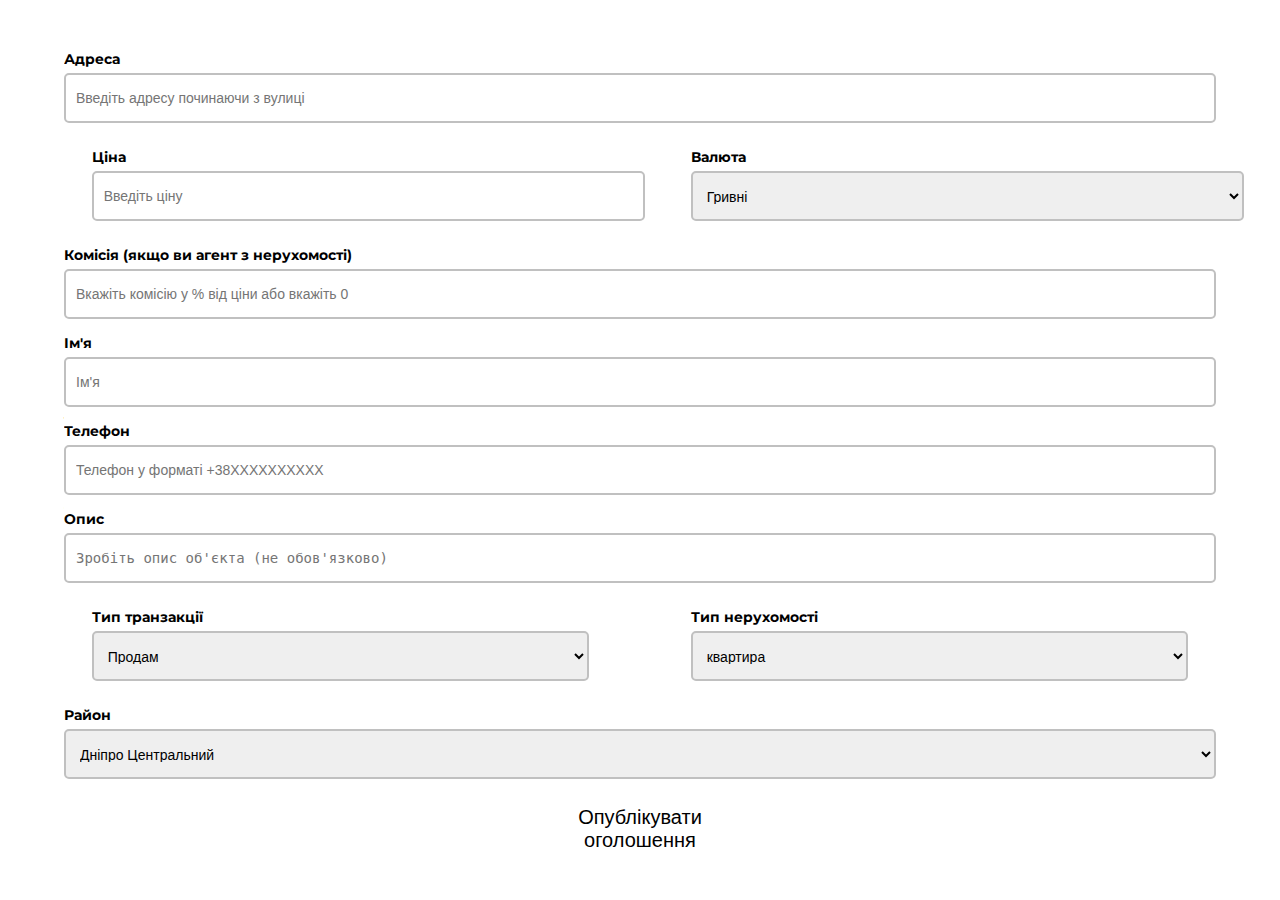
==== IO3bot/index.html @ 9a079ce9 "Update index.html" ====
<!doctype html>
<head lang="ua">
    <meta charset="UTF-8">
    <meta name="viewport"
          content="width=device-width, user-scalable=no, initial-scale=1.0, maximum-scale=1.0, minimum-scale=1.0">
    <meta http-equiv="X-UA-Compatible" content="ie=edge">
    <title>VE Estate Dnipro</title>
     <style>
        @import url('https://fonts.googleapis.com/css2?family=Montserrat:wght@200;500;700&display=swap');

        * {
            margin: 0;
            padding: 0;
            box-sizing: border-box;
        }

        body {
            font-family: 'Montserrat', sans-serif;
            font-weight: 200;
            color: var(--tg-theme-text-color);
            background: var(--tg-theme-bg-color);
        }

        #form {
            text-align: center;
            margin-top: 50px;
        }

        label {
            display: block;
            text-align: left;
            margin: 10px 5% 5px;
            font-size: 14px;
            font-weight: 700; /* Сделали текст label более жирным */
        }

        input, select, textarea {
            width: 90%;
            outline: none;
            margin: 0 5% 15px;
            padding: 15px 10px;
            font-size: 14px;
            border: 2px solid silver;
            border-radius: 5px;
            display: block;
            resize: none; /* Убираем возможность изменения размера для input и textarea */
        }

        textarea {
            height: 50px; /* Устанавливаем одинаковую высоту для textarea */
        }

        input.error, select.error {
            border-color: red;
        }

        select {
            font-size: 14px;
            height: 50px;
        }

        #select-container {
            display: flex;
            justify-content: space-between;
            margin: 10px 5%;
        }

        .select-box {
            width: 48%;
        }

        button {
            border: 0;
            border-radius: 5px;
            margin-top: 20px;
            height: 60px;
            width: 200px;
            font-size: 20px;
            font-weight: 500;
            cursor: pointer;
            transition: all 500ms ease;
            color: var(--tg-theme-button-color);
            background: var(--tg-theme-button-text-color);
            display: block;
            margin-left: auto;
            margin-right: auto;
        }

        button:hover {
            background: var(--tg-theme-secondary-bg-color);
        }

        #error {
            color: red;
            margin-top: 10px;
            font-weight: 700; /* Сделали текст ошибок более жирным */
        }

        #area-input, #land_area-input, #number_room-input, #floor-input, #storeys-input {
            display: none;
        }
    </style>
</head>
<body>
    <form id="form">
        <label for="user_adress">Адреса</label>
        <input type="text" placeholder="Введіть адресу починаючи з вулиці" id="user_adress">

        <div id="price-currency-container" style="display: flex; justify-content: space-between; margin: 0 5%;">
            <div style="width: 48%;">
                <label for="user_price">Ціна</label>
                <input type="text" placeholder="Введіть ціну" id="user_price" style="width: 100%;">
            </div>
            <div style="width: 48%;">
                <label for="currency_type">Валюта</label>
                <select id="currency_type" style="width: 100%;">
                    <option value="гривень">Гривні</option>
                    <option value="доларів">Долари США</option>
                    <option value="євро">Євро</option>
                </select>
            </div>
        </div>

        <label for="user_commission">Комісія (якщо ви агент з нерухомості)</label>
        <input type="text" placeholder="Вкажіть комісію у % від ціни або вкажіть 0" id="user_commission">

        <label for="user_name">Ім'я</label>
        <input type="text" placeholder="Ім'я" id="user_name">

        <label for="user_phone">Телефон</label>
        <input type="text" placeholder="Телефон у форматі +38ХХХХХХХХХХ" id="user_phone">

        <label for="user_description">Опис</label>
        <textarea placeholder="Зробіть опис об'єкта (не обов'язково)" id="user_description" rows="1" style="resize: none; height: 50px;"></textarea>

        <!-- Контейнер для элементов select -->
        <div id="select-container">
            <div class="select-box">
                <label for="transaction_type">Тип транзакції</label>
                <select id="transaction_type">
                    <option value="#Продам">Продам</option>
                    <option value="#Здам">Здам</option>
                </select>
            </div>

            <div class="select-box">
                <label for="property_type">Тип нерухомості</label>
                <select id="property_type">
                <option value="_квартиру">квартира</option>
                <option value="_будинок">будинок</option>
                <option value="_земельну_ділянку">земельна ділянка</option>
                <option value="_магазин_салон">магазин салон</option>
                <option value="_ресторан_кафе">ресторан кафе</option>
                <option value="_офіс">офіс</option>
                <option value="_салон_краси">салон краси</option>
                <option value="_медичну_установу">медична установа</option>
                <option value="_склад">склад</option>
                <option value="_пром_базу">пром база</option>
                <option value="_виробництво">виробництво</option>
                <option value="_базу_відпочинку">база відпочинку</option>
                <option value="_готель">готель</option>
                <option value="_МАФ_кіоск">МАФ кіоск</option>
                <option value="_точку_на_базарі">точка на базарі</option>
                <option value="_АЗС">АЗС</option>
                <option value="_автомийку">автомийка</option>
                <option value="_СТО">СТО</option>
                <option value="_фермерське_господарство">фермерське господарство</option>
                <option value="_гараж_паркувальне_місце">гараж паркувальне місце</option>
                <option value="_приміщення_вільного_призначення">приміщення вільного призначення</option>
                <option value="_окрему_нежитлову_будівлю">окрема нежитлова будівля</option>
                <option value="_установу_освіти">установа освіти</option>
                <option value="_спортивну_установу">спортивна установа</option>
                </select>
            </div>
        </div>

        <label for="district_type">Район</label>
        <select id="district_type">
                <option value="#Дніпро_Центральний">Дніпро Центральний</option>
                <option value="#Дніпро_Шевченківський">Дніпро Шевченківський</option>
                <option value="#Дніпро_Соборний">Дніпро Соборний</option>
                <option value="#Дніпро_Нижньодніпровський_АНД">Дніпро Нижньодніпровський АНД</option>
                <option value="#Дніпро_Індустріальний">Дніпро Індустріальний</option>
                <option value="#Дніпро_Чечеловський">Дніпро Чечеловський</option>
                <option value="#Дніпро_Новокодацький">Дніпро Новокодацький</option>
                <option value="#Дніпро_Самарський">Дніпро Самарський</option>
                <option value="#Дніпро_Дніпровський">Дніпро Дніпровський</option>
                <option value="#Кам'янський">Кам'янський</option>
                <option value="#Криворіжський">Криворіжський</option>
                <option value="#Нікопольський">Нікопольський</option>
                <option value="#Самар_Новомосковський">Самар Новомосковський</option>
                <option value="#Матвіїв_Павлоградський">Матвіїв Павлоградський</option>
                <option value="#Ріднопіль_Синельниківський">Ріднопіль Синельниківський</option>
        </select>


        <!-- Поле для общей площади помещений -->
        <div id="area-input">
            <label for="user_area">Загальна площа приміщень (м²)</label>
            <input type="text" placeholder="Введіть загальну площу у м²" id="user_area">
        </div>

        <!-- Поле для площади земельного участка -->
        <div id="land_area-input">
            <label for="user_land_area">Площа земельної ділянки (м²)</label>
            <input type="text" placeholder="Введіть площу ділянки у м² " id="land_area">
        </div>

        <!-- Поле для количества комнат -->
        <div id="number_room-input">
            <label for="user_number_room">Кількість кімнат</label>
            <input type="text" placeholder="Введіть кількість кімнат " id="number_room">
        </div>

        <!-- Поле для номера этажа -->
        <div id="floor-input">
            <label for="user_floor">Поверх(можна обрати одразу декілька)</label>
            <select id="user_floor" multiple>
                <script>
                    for (let i = 1; i <= 50; i++) {
                        document.write(`<option value="${i}">${i}й</option>`);
                    }
                </script>
                <option value="підвал">підвал</option>
                <option value="цоколь">цоколь</option>
            </select>
        </div>

        <!-- Поле для количества этажей в здании -->
        <div id="storeys-input">
            <label for="user_storeys">Кількість поверхів у будівлі</label>
            <select id="user_storeys">
                <script>
                    for (let i = 1; i <= 50; i++) {
                        document.write(`<option value="${i}">${i}</option>`);
                    }
                </script>
            </select>
        </div>

        <div id="error"></div>
        <button id="order" type="button">Опублікувати оголошення</button>
    </form>

    <script src="https://telegram.org/js/telegram-web-app.js"></script>
    <script>
        let tg = window.Telegram.WebApp;
        let order = document.getElementById("order");
        let areaInput = document.getElementById("area-input");
        let areaField = document.getElementById("user_area");
        let landAreaInput = document.getElementById("land_area-input");
        let landAreaField = document.getElementById("land_area");
        let numberRoomInput = document.getElementById("number_room-input");
        let numberRoomField = document.getElementById("number_room");
        let floorInput = document.getElementById("floor-input");
        let floorField = document.getElementById("user_floor");
        let storeysInput = document.getElementById("storeys-input");
        let storeysField = document.getElementById("user_storeys");
        let propertyType = document.getElementById("property_type");
        let nameField = document.getElementById("user_name");
        let phoneField = document.getElementById("user_phone");

        // Проверяем, есть ли сохраненное имя в localStorage и устанавливаем его в поле
        if (localStorage.getItem("savedName")) {
            nameField.value = localStorage.getItem("savedName");
        }

        // Сохраняем имя в localStorage при изменении поля
        nameField.addEventListener("input", function() {
            localStorage.setItem("savedName", nameField.value);
        });

        // Проверяем, есть ли сохраненный номер телефона в localStorage и устанавливаем его в поле
        if (localStorage.getItem("savedPhone")) {
            phoneField.value = localStorage.getItem("savedPhone");
        }

        // Сохраняем номер телефона в localStorage при изменении поля
        phoneField.addEventListener("input", function() {
            localStorage.setItem("savedPhone", phoneField.value);
        });

        tg.expand();

        // Функция для отображения или скрытия поля общей площади
        function toggleAreaField() {
            if (propertyType.value === "_земельну_ділянку") {
                areaInput.style.display = "none";
                areaField.value = ""; // Очистить значение площади, если поле скрыто
            } else {
                areaInput.style.display = "block";
            }
        }

        // Функция для отображения или скрытия поля площади земельного участка
        function toggleLandAreaField() {
            if (propertyType.value === "_земельну_ділянку") {
                landAreaInput.style.display = "block";
                landAreaField.required = true;
            } else if (propertyType.value === "_квартиру" ||
                propertyType.value === "_гараж_паркувальне_місце" ||
                propertyType.value === "_салон_краси" ||
                propertyType.value === "_приміщення_вільного_призначення" ||
                propertyType.value === "_МАФ_кіоск" ||
                propertyType.value === "_точку_на_базарі") {
                landAreaInput.style.display = "none";
                landAreaField.value = "";
                landAreaField.required = false;
            } else {
                landAreaInput.style.display = "block";
                landAreaField.required = false;
            }
        }

        // Функция для отображения или скрытия поля количество комнат
        function toggleNumberRoomField() {
            if (propertyType.value === "_земельну_ділянку" ||
                propertyType.value === "_магазин_салон" ||
                propertyType.value === "_спортивну_установу" ||
                propertyType.value === "_ресторан_кафе" ||
                propertyType.value === "_склад" ||
                propertyType.value === "_пром_базу" ||
                propertyType.value === "_МАФ_кіоск" ||
                propertyType.value === "_точку_на_базарі" ||
                propertyType.value === "_АЗС" ||
                propertyType.value === "_автомийку" ||
                propertyType.value === "_СТО" ||
                propertyType.value === "_фермерське_господарство" ||
                propertyType.value === "_гараж_паркувальне_місце" ||
                propertyType.value === "_виробництво") {
                numberRoomInput.style.display = "none";
                numberRoomField.value = ""; // Очистить значение площади, если поле скрыто
            } else {
                numberRoomInput.style.display = "block";
            }
        }

        // Функция для отображения или скрытия поля этаж
        function toggleFloorField() {
            if (propertyType.value === "_будинок" ||
                propertyType.value === "_земельну_ділянку" ||
                propertyType.value === "_окрему_нежитлову_будівлю" ||
                propertyType.value === "_пром_базу" ||
                propertyType.value === "_виробництво" ||
                propertyType.value === "_базу_відпочинку" ||
                propertyType.value === "_готель" ||
                propertyType.value === "_МАФ_кіоск" ||
                propertyType.value === "_точку_на_базарі" ||
                propertyType .value === "_АЗС" ||
                propertyType.value === "_автомийку" ||
                propertyType.value === "_СТО" ||
                propertyType.value === "_фермерське_господарство" ||
                propertyType.value === "_гараж_паркувальне_місце") {
                floorInput.style.display = "none";
                floorField.value = ""; // Очистить значение этажа, если поле скрыто
            } else {
                floorInput.style .display = "block";
            }
        }

        // Функция для отображения или скрытия поля количество этажей
        function toggleStoreysField() {
            if (propertyType.value === "_земельну_ділянку" ||
                propertyType.value === "_точку_на_базарі" ||
                propertyType.value === "_АЗС" ||
                propertyType.value === "_фермерське_господарство" ||
                propertyType.value === "_гараж_паркувальне_місце" ||
                propertyType.value === "_МАФ_кіоск") {
                storeysInput.style.display = "none";
                storeysField.value = ""; // Очистить значение этажа, если поле скрыто
            } else {
                storeysInput.style.display = "block";
            }
        }

        // Функция для проверки ввода только чисел от 0 и выше
        function validateNumberInput(event) {
            let input = event.target;
            let value = input.value;

            if (isNaN(value) || Number(value) < 0) {
                input.value = ""; // Очистить поле, если введено некорректное значение
                input.classList.add('error'); // Добавить класс error для подсветки красным
            } else {
                input.classList.remove('error'); // Удалить класс error, если значение корректное
            }
        }

        // Функция для проверки ввода только целых положительных чисел
        function validateIntegerInput(event) {
            let input = event.target;
            let value = input.value;

            // Проверяем, что значение — целое число и больше нуля
            if (!/^\d+$/.test(value)) {
                input.value = ""; // Очистить поле, если введено некорректное значение
                input.classList.add('error'); // Добавить класс error для подсветки красным
            } else {
                input.classList.remove('error'); // Удалить класс error, если значение корректное
            }
        }

        // Добавляем обработчик на изменение типа недвижимости
        propertyType.addEventListener("change", function() {
            toggleAreaField();
            toggleLandAreaField();
            toggleNumberRoomField();
            toggleFloorField();
            toggleStoreysField();
        });

        // Добавляем обработчики ввода для полей общей площади, площади земельного участка,
        // количества комнат,
        areaField.addEventListener("input", validateNumberInput);
        landAreaField.addEventListener("input", validateNumberInput);
        numberRoomField.addEventListener("input", validateIntegerInput);

        // Добавляем обработчики ввода для полей "ціна" и "комісія"
        let priceField = document.getElementById("user_price");
        let commissionField = document.getElementById("user_commission");

        priceField.addEventListener("input", validateNumberInput);
        commissionField.addEventListener("input", validateNumberInput);

        order.addEventListener("click", (event) => {
            event.preventDefault();
            document.getElementById("error").innerText = '';

            let adress = document.getElementById("user_adress").value;
            let price = document.getElementById("user_price").value;
            let commission = document.getElementById("user_commission").value;
            let name = document.getElementById("user_name").value;
            let phone = document.getElementById("user_phone").value;
            let description = document.getElementById("user_description").value;
            let transactionType = document.getElementById("transaction_type").value;
            let propertyTypeValue = document.getElementById("property_type").value;
            let currencyType = document.getElementById("currency_type").value;
            let districtType = document.getElementById("district_type").value;
            let floorSelect = document.getElementById("user_floor");
            let selectedFloors = Array.from(floorSelect.selectedOptions).map(option => option.value);
            let floor = selectedFloors.join(", "); // Преобразуем массив выбранных этажей в строку
            let storeys = document.getElementById("user_storeys").value;

            // Проверка общей площади
            let area = areaField.value;
            if (propertyTypeValue !== "_земельну_ділянку" && (isNaN(area) || Number(area) <= 0)) {
                document.getElementById("error").innerText = 'Помилка: загальна площа приміщень має бути додатнім числом';
                areaField.classList.add('error'); // Добавить класс error для подсветки красным
                return;
            } else {
                areaField.classList.remove('error'); // Удалить класс error, если значение корректное
            }

            // Проверка площади земельного участка
            let land_area = landAreaField.value;
            if (propertyTypeValue === "_земельну_ділянку") {
                if (isNaN(land_area) || Number(land_area) <= 0) {
                    document.getElementById("error").innerText = 'Помилка: площа земельної ділянки має бути додатнім числом';
                    landAreaField.classList.add('error');
                    return;
                }
            } else if (propertyTypeValue !== "_квартиру" &&
                propertyTypeValue !== "_гараж_паркувальне_місце" &&
                propertyTypeValue !== "_МАФ_кіоск" &&
                propertyTypeValue !== "_точку_на_базарі" &&
                (isNaN(land_area) || Number(land_area) < 0)) {
                document.getElementById("error").innerText = 'Помилка: площа земельної ділянки має бути додатнім числом або залишена порожньою';
                landAreaField.classList.add('error');
                return;
            }
            landAreaField.classList.remove('error');

            // Проверка количества комнат
            let number_room = numberRoomField.value;
            if (propertyTypeValue !== "_земельну_ділянку" &&
                propertyTypeValue !== "_магазин_салон" &&
                propertyTypeValue !== "_ресторан_кафе" &&
                propertyTypeValue !== "_склад" &&
                propertyTypeValue !== "_пром_базу" &&
                propertyTypeValue !== "_МАФ_кіоск" &&
                propertyTypeValue !== "_точку_на_базарі" &&
                propertyTypeValue !== "_АЗС" &&
                propertyTypeValue !== "_автомийку" &&
                propertyTypeValue !== "_СТО" &&
                propertyTypeValue !== "_фермерське_господарство" &&
                propertyTypeValue !== "_гараж_паркувальне_місце" &&
                propertyTypeValue !== "_виробництво" &&
                (isNaN(number_room) || Number(number_room) <= 0)) {
                document.getElementById("error").innerText = 'Помилка: кількість кімнат тільки додатнє ціле число';
                numberRoomField.classList.add('error'); // Добавить класс error для подсветки красным
                return;
            } else {
                numberRoomField.classList.remove('error'); // Удалить класс error, если значение корректное
            }

            if (adress.length < 3) {
                document.getElementById("error").innerText = 'Помилка у адресі';
                document.getElementById("user_adress").classList.add('error'); // Добавить класс error для подсветки красным
                return;
            } else {
                document.getElementById("user_adress").classList.remove('error'); // Удалить класс error, если значение корректное
            }

            // Проверка цены
            if (isNaN(price) || Number(price) <= 0) {
                document.getElementById("error").innerText = 'Помилка, ціна має бути додатнім числом';
                priceField.classList.add('error'); // Добавить класс error для подсветки красным
                return;
            } else {
                priceField.classList.remove('error'); // Удалить класс error, если значение корректное
            }

            // Проверка комиссии
            let commissionValue = Number(commission);
            if (isNaN(commissionValue) || !Number.isInteger(commissionValue) || commissionValue < 0 || commissionValue > 200) {
                document.getElementById("error").innerText = 'Комісія повинна бути цілим числом від 0 до 200';
                commissionField.classList.add('error'); // Добавить класс error для подсветки красным
                return;
            } else {
                commissionField.classList.remove('error'); // Удалить класс error, если значение корректное
            }

            if (commissionValue === 0) {
                commission = "без комісії";
            }

            if (name.length < 2) {
                document.getElementById("error").innerText = 'Помилка в імені';
                document.getElementById("user_name").classList.add('error'); // Добавить класс error для подсветки красным
                return;
            } else {
                document.getElementById("user_name").classList.remove('error'); // Удалить класс error, если значение корректное
            }

            if (phone.length < 13) {
                document.getElementById("error").innerText = 'Телефон має бути у форматі +38ХХХХХХХХХХ';
                document.getElementById("user_phone").classList.add('error'); // Добавить класс error для подсветки красным
                return;
            } else {
                document.getElementById("user_phone").classList.remove('error'); // Удалить класс error, если значение корректное
            }

            // Проверка этажа, если поле отображается
            if (floorInput.style.display !== "none") {
                if (selectedFloors.length === 0) {
                    document.getElementById("error").innerText = 'Помилка: потрібно вибрати хоча б один поверх';
                    return;
                }
            }

            // Проверка этажности
            let floorNumber = Math.max(...selectedFloors.filter(f => !isNaN(f)).map(Number));
            let selectedFloorCount = selectedFloors.length;

            if (storeysInput.style.display !== "none") {
                if (selectedFloorCount > 0 && selectedFloors.includes("підвал") === false && selectedFloors.includes("цоколь") === false) {
                    if (storeys < floorNumber) {
                        document.getElementById("error").innerText = 'Помилка: кількість поверхів у будівлі повинна бути більше або рівна поверху';
                        storeysField.classList.add('error');
                        return;
                    } else {
                        storeysField.classList.remove('error');
                    }
                }
            }

            // Если выбраны только "підвал" или "цоколь"
            if (selectedFloorCount === 1 && (selectedFloors.includes("підвал") || selectedFloors.includes("цоколь"))) {
                storeysField.classList.remove('error');
            }


            let data = {
                adress: adress,
                price: price,
                commission: commission,
                name: name,
                phone: phone,
                user_description: description,
                transaction_type: transactionType,
                property_type: propertyTypeValue,
                currency_type: currencyType,
                district_type: districtType,
                area: area || "N/A",
                land_area: land_area || "N/A",
                number_room: number_room || "N/A",
                floor: floor || "N/A",
                storeys: storeys || "N/A"
            };

            tg.sendData(JSON.stringify(data));
            tg.close();
        });

        // Вызываем toggleAreaField и toggleLandAreaField() при загрузке, чтобы сразу отображать или скрывать поле
        toggleAreaField();
        toggleLandAreaField();
        toggleNumberRoomField();
        toggleFloorField();
        toggleStoreysField();

        function autoResizeTextarea(textarea) {
            textarea.style.height = 'auto'; // Сначала сбрасываем высоту
            textarea.style.height = textarea.scrollHeight + 'px'; // Устанавливаем новую высоту
        }

        // Добавляем обработчик события input для текстового поля
        document.getElementById("user_description").addEventListener("input", function() {
            autoResizeTextarea(this);
        });

        // Вызываем функцию при загрузке, чтобы установить правильную высоту
        autoResizeTextarea(document.getElementById("user_description"));
    </script>
</body>
</html>
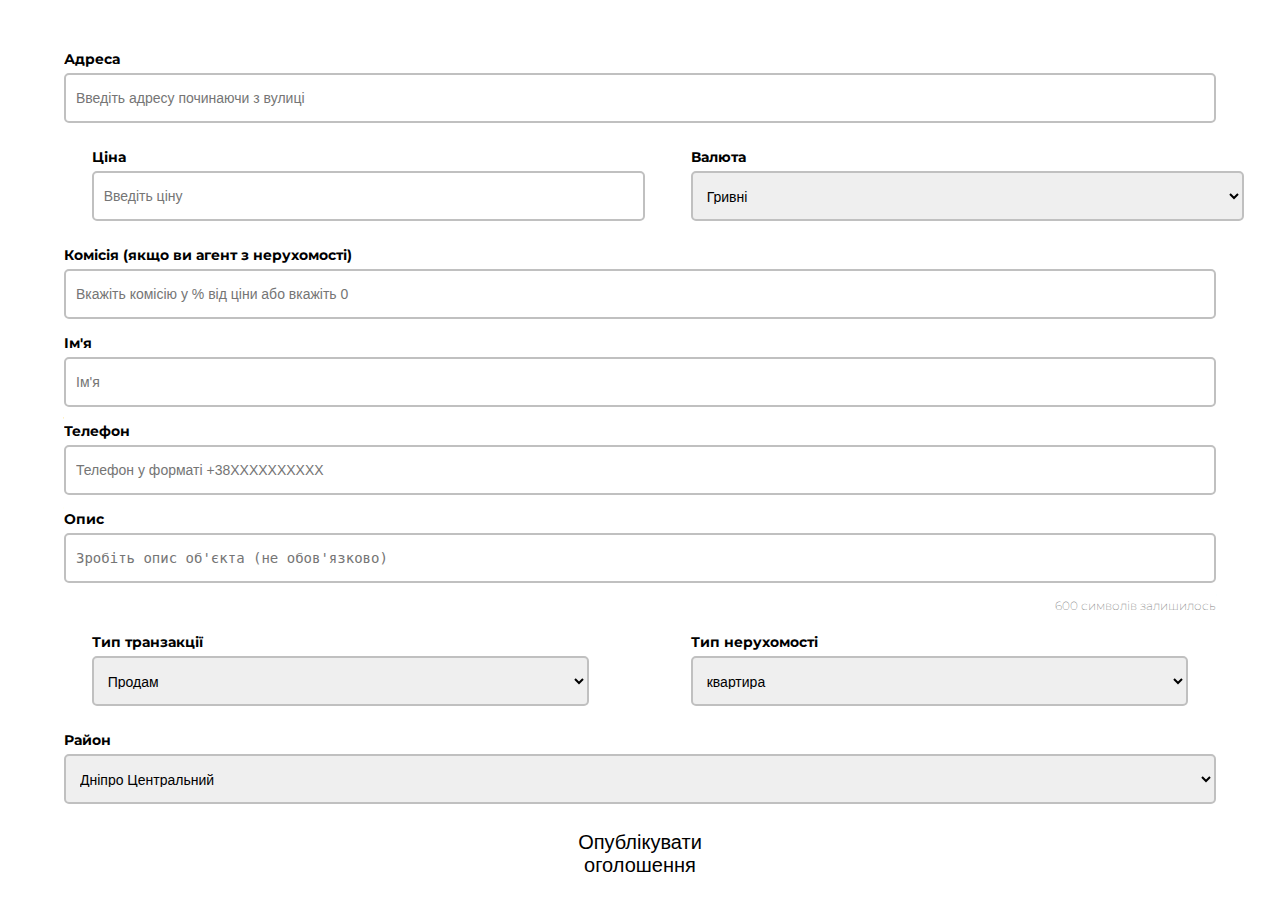
==== commit 690e5382: "Update index.html" ====
--- a/IO3bot/index.html
+++ b/IO3bot/index.html
@@ -132,6 +132,7 @@
 
         <label for="user_description">Опис</label>
         <textarea placeholder="Зробіть опис об'єкта (не обов'язково)" id="user_description" rows="1" style="resize: none; height: 50px;"></textarea>
+        <div id="description-count" style="text-align: right; margin: 5px 5%; font-size: 12px; color: gray;">600 символів залишилось</div>
 
         <!-- Контейнер для элементов select -->
         <div id="select-container">
@@ -259,6 +260,34 @@
         let propertyType = document.getElementById("property_type");
         let nameField = document.getElementById("user_name");
         let phoneField = document.getElementById("user_phone");
+        let maxDescriptionLength = 600;
+        let descriptionField = document.getElementById("user_description");
+        let descriptionCount = document.getElementById("description-count");
+        let errorMessage = document.getElementById("error");
+        let orderButton = document.getElementById("order");
+
+        descriptionField.addEventListener("input", function() {
+            let currentLength = this.value.length;
+
+            if (currentLength > maxDescriptionLength) {
+                this.classList.add('error');
+                errorMessage.innerText = 'Помилка! Опис має бути не більше 600 символів';
+                orderButton.disabled = true;
+            } else {
+                this.classList.remove('error');
+                errorMessage.innerText = '';
+                orderButton.disabled = false;
+            }
+
+            if (currentLength > maxDescriptionLength) {
+                this.value = this.value.substring(0, maxDescriptionLength);
+            }
+
+            descriptionCount.innerText = `${maxDescriptionLength - this.value.length} символів залишилось`;
+        });
+
+        descriptionCount.innerText = `${maxDescriptionLength} символів залишилось`;
+
 
         // Проверяем, есть ли сохраненное имя в localStorage и устанавливаем его в поле
         if (localStorage.getItem("savedName")) {
@@ -576,7 +605,7 @@
                 commission: commission,
                 name: name,
                 phone: phone,
-                user_description: description,
+                user_description: description || "N/A",
                 transaction_type: transactionType,
                 property_type: propertyTypeValue,
                 currency_type: currencyType,
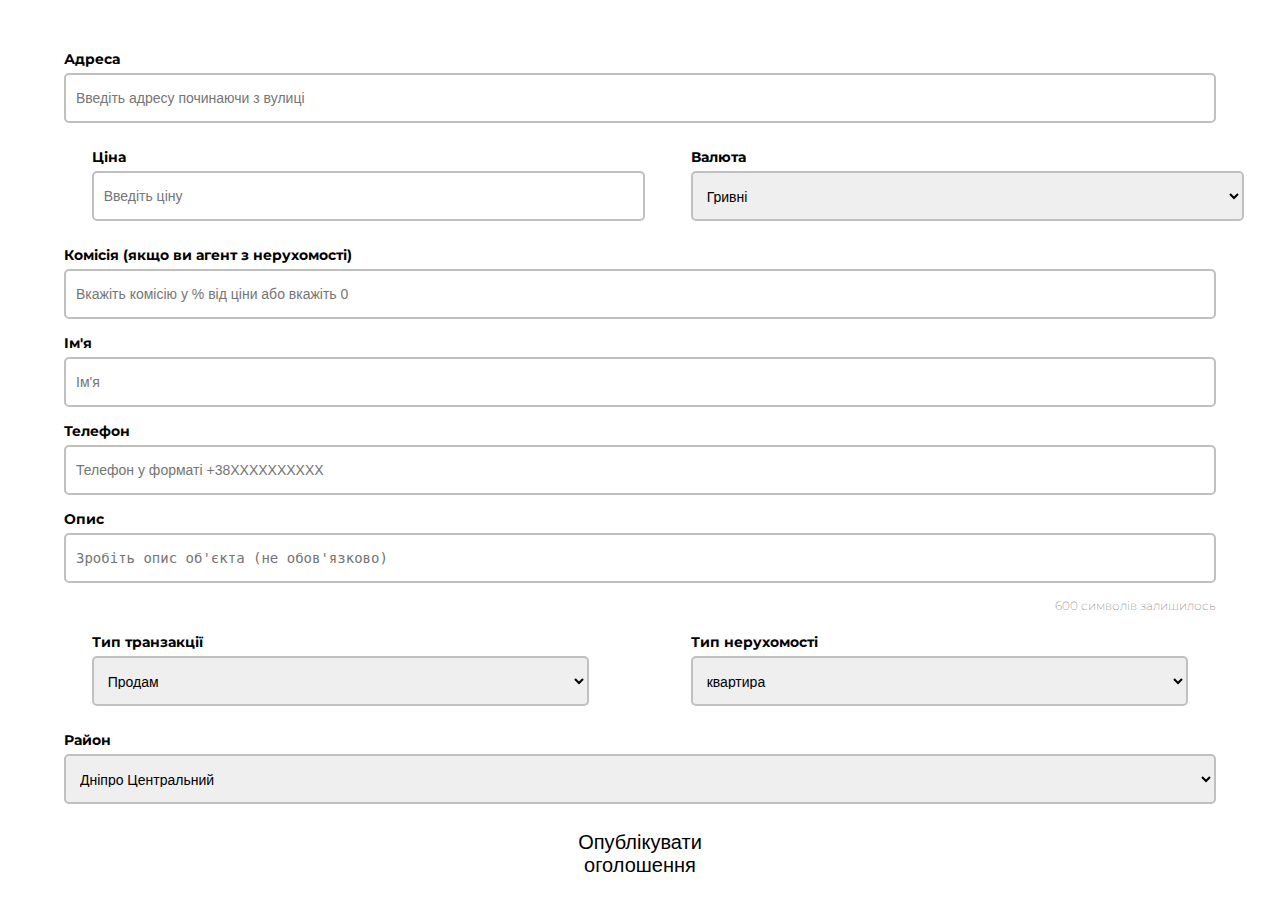
==== commit 50f29676: "Update index.html" ====
--- a/IO3bot/index.html
+++ b/IO3bot/index.html
@@ -260,7 +260,7 @@
         let propertyType = document.getElementById("property_type");
         let nameField = document.getElementById("user_name");
         let phoneField = document.getElementById("user_phone");
-        let maxDescriptionLength = 600;
+        let maxDescriptionLength = 701;
         let descriptionField = document.getElementById("user_description");
         let descriptionCount = document.getElementById("description-count");
         let errorMessage = document.getElementById("error");
@@ -271,7 +271,7 @@
 
             if (currentLength > maxDescriptionLength) {
                 this.classList.add('error');
-                errorMessage.innerText = 'Помилка! Опис має бути не більше 600 символів';
+                errorMessage.innerText = 'Помилка! Опис має бути не більше 701 символа';
                 orderButton.disabled = true;
             } else {
                 this.classList.remove('error');
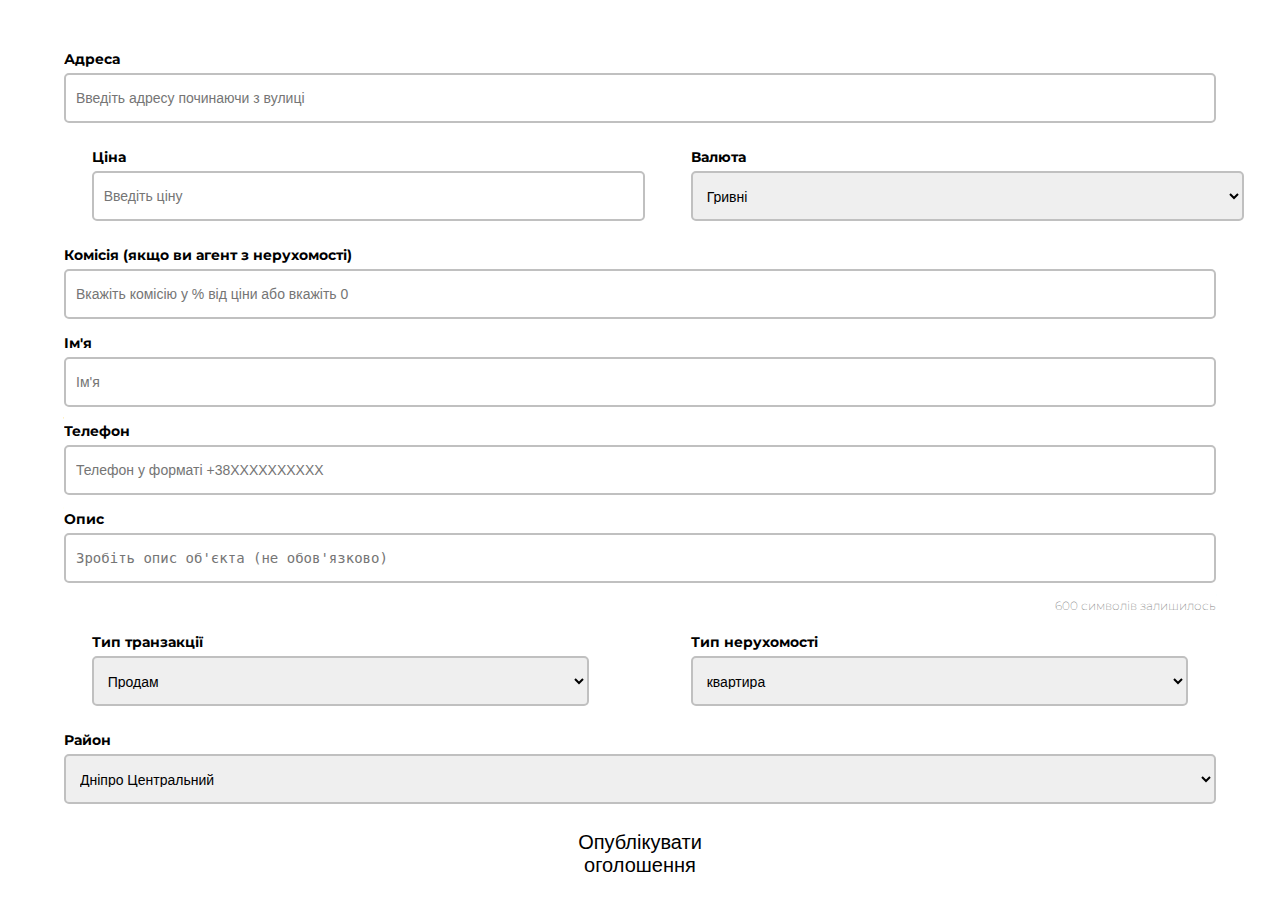
==== commit c4b891e0: "Update index.html" ====
--- a/IO3bot/index.html
+++ b/IO3bot/index.html
@@ -182,12 +182,12 @@
                 <option value="#Дніпро_Соборний">Дніпро Соборний</option>
                 <option value="#Дніпро_Нижньодніпровський_АНД">Дніпро Нижньодніпровський АНД</option>
                 <option value="#Дніпро_Індустріальний">Дніпро Індустріальний</option>
-                <option value="#Дніпро_Чечеловський">Дніпро Чечеловський</option>
+                <option value="#Дніпро_Чечелівський">Дніпро Чечелівський</option>
                 <option value="#Дніпро_Новокодацький">Дніпро Новокодацький</option>
                 <option value="#Дніпро_Самарський">Дніпро Самарський</option>
                 <option value="#Дніпро_Дніпровський">Дніпро Дніпровський</option>
                 <option value="#Кам'янський">Кам'янський</option>
-                <option value="#Криворіжський">Криворіжський</option>
+                <option value="#Криворізький">Криворізький</option>
                 <option value="#Нікопольський">Нікопольський</option>
                 <option value="#Самар_Новомосковський">Самар Новомосковський</option>
                 <option value="#Матвіїв_Павлоградський">Матвіїв Павлоградський</option>
@@ -260,7 +260,7 @@
         let propertyType = document.getElementById("property_type");
         let nameField = document.getElementById("user_name");
         let phoneField = document.getElementById("user_phone");
-        let maxDescriptionLength = 701;
+        let maxDescriptionLength = 600;
         let descriptionField = document.getElementById("user_description");
         let descriptionCount = document.getElementById("description-count");
         let errorMessage = document.getElementById("error");
@@ -271,7 +271,7 @@
 
             if (currentLength > maxDescriptionLength) {
                 this.classList.add('error');
-                errorMessage.innerText = 'Помилка! Опис має бути не більше 701 символа';
+                errorMessage.innerText = 'Помилка! Опис має бути не більше 600 символів';
                 orderButton.disabled = true;
             } else {
                 this.classList.remove('error');
